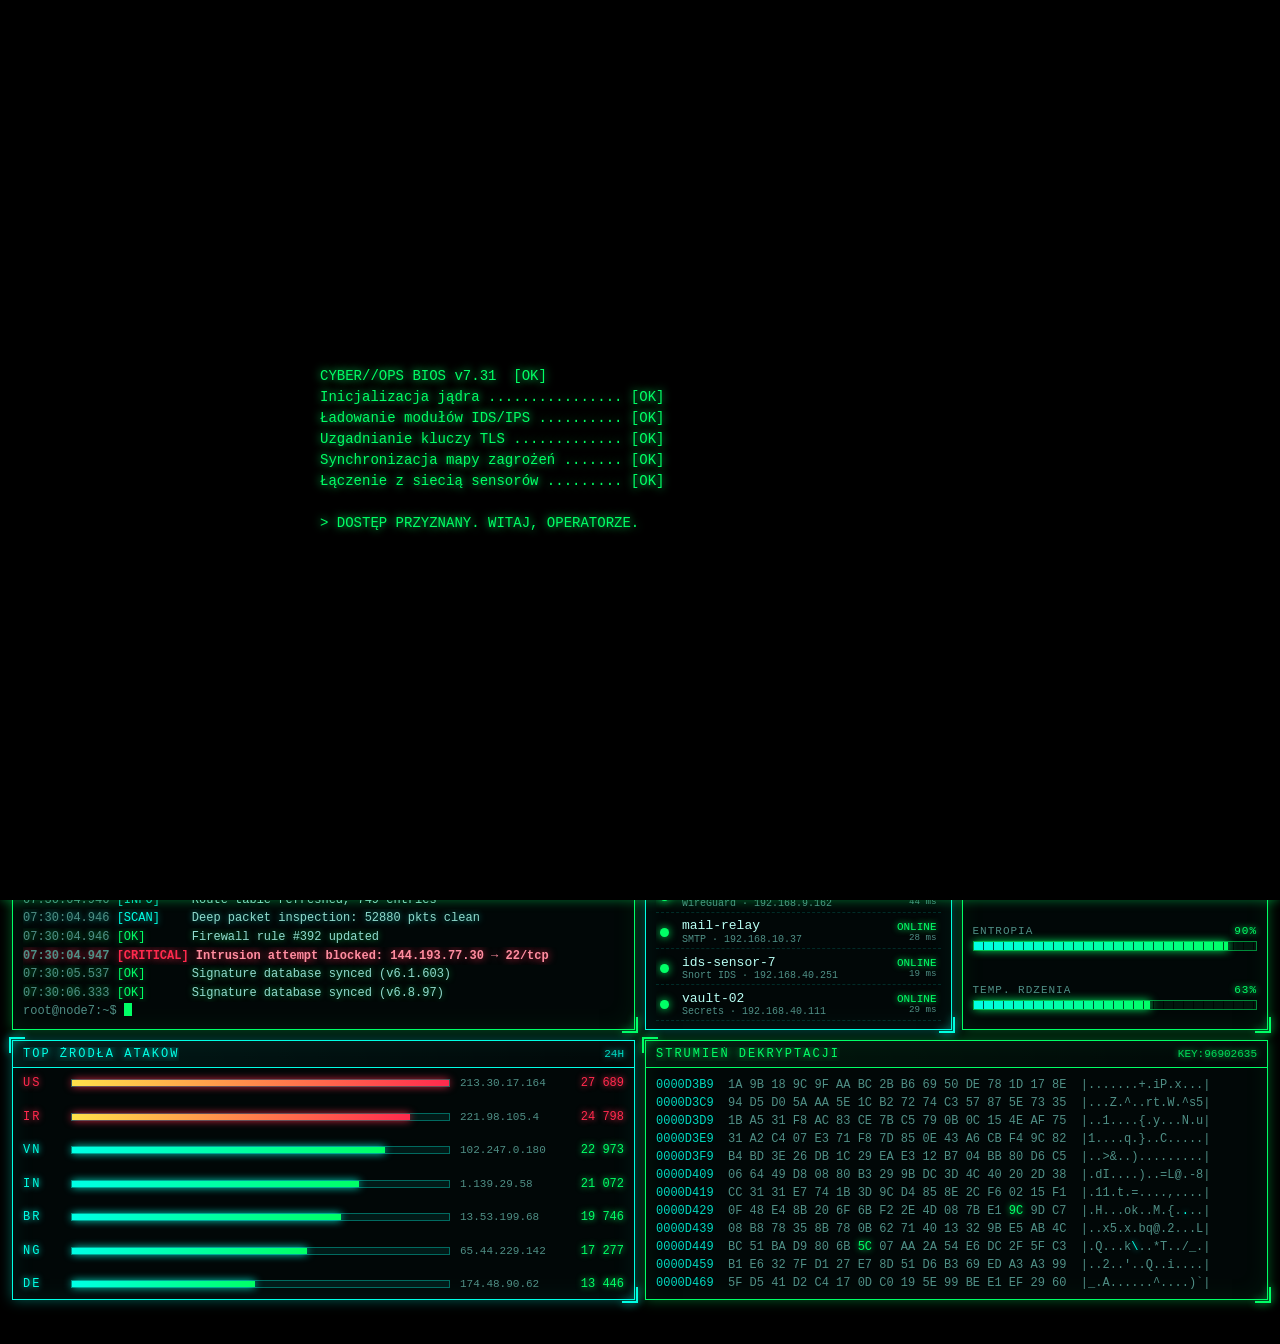
==== index.html @ f378c682 "Add cyber ops hacker dashboard (fake data, canvas visuals) Co-Authored-By: Claude Sonnet 5.5 <norepl" ====
<!DOCTYPE html>
<html lang="pl">
<head>
<meta charset="UTF-8">
<meta name="viewport" content="width=device-width, initial-scale=1">
<title>CYBER//OPS — Centrum Dowodzenia</title>
<link rel="stylesheet" href="css/style.css">
</head>
<body>
<canvas id="bg" aria-hidden="true"></canvas>
<div class="scanbar" aria-hidden="true"></div>

<div id="boot" class="boot"><pre id="bootText"></pre></div>

<header class="topbar">
  <div class="brand">
    <span class="logo">◢◤</span>
    <div>
      <h1 class="glitch" data-text="CYBER//OPS">CYBER//OPS</h1>
      <small>CENTRUM DOWODZENIA · NODE-7 · SYMULACJA</small>
    </div>
  </div>
  <div class="top-stats">
    <div><span class="k">UTC</span><span id="clock" class="v">--:--:--</span></div>
    <div><span class="k">UPTIME</span><span id="uptime" class="v">00:00:00</span></div>
    <div><span class="k">SESJA</span><span id="session" class="v">0x0000</span></div>
    <div class="status-pill" id="statusPill"><i></i><span id="statusText">SYSTEM SECURE</span></div>
  </div>
</header>

<main class="grid">

  <section class="panel cyan area-map">
    <div class="panel-head"><h2>GLOBALNA MAPA ZAGROŻEŃ</h2><span class="tag" id="mapEvents">0 ZDARZEŃ</span></div>
    <div class="panel-body canvas-wrap">
      <canvas id="map"></canvas>
      <div class="legend">
        <span><i class="dot c"></i>WĘZEŁ</span>
        <span><i class="dot g"></i>RUCH OK</span>
        <span><i class="dot r"></i>ZAGROŻENIE</span>
      </div>
    </div>
  </section>

  <section class="panel green area-counters">
    <div class="panel-head"><h2>LICZNIKI NA ŻYWO</h2><span class="tag">REAL-TIME</span></div>
    <div class="panel-body counters">
      <div class="counter" data-start="1284530" data-rate="3.7" data-jitter="2">
        <label>ZABLOKOWANE ZAGROŻENIA</label>
        <strong class="num">0</strong>
        <em class="rate">+0/s</em>
      </div>
      <div class="counter alt" data-start="9876543210" data-rate="48210" data-jitter="0.35">
        <label>PRZESKANOWANE PAKIETY</label>
        <strong class="num">0</strong>
        <em class="rate">+0/s</em>
      </div>
      <div class="counter" data-start="48213" data-rate="11.4" data-jitter="1.5">
        <label>AKTYWNE POŁĄCZENIA</label>
        <strong class="num">0</strong>
        <em class="rate">+0/s</em>
      </div>
      <div class="counter alt" data-start="731" data-rate="0.45" data-jitter="3">
        <label>WYKRYTE ANOMALIE</label>
        <strong class="num">0</strong>
        <em class="rate">+0/s</em>
      </div>
    </div>
  </section>

  <section class="panel cyan area-ch1">
    <div class="panel-head"><h2>RUCH PRZYCHODZĄCY</h2><span class="tag" id="ch1val">-- Mb/s</span></div>
    <div class="panel-body canvas-wrap"><canvas id="chart1"></canvas></div>
  </section>

  <section class="panel green area-ch2">
    <div class="panel-head"><h2>RUCH WYCHODZĄCY</h2><span class="tag" id="ch2val">-- Mb/s</span></div>
    <div class="panel-body canvas-wrap"><canvas id="chart2"></canvas></div>
  </section>

  <section class="panel cyan area-ch3">
    <div class="panel-head"><h2>HEARTBEAT RDZENIA</h2><span class="tag" id="ch3val">-- bpm</span></div>
    <div class="panel-body canvas-wrap"><canvas id="chart3"></canvas></div>
  </section>

  <section class="panel green area-gauges">
    <div class="panel-head"><h2>OBCIĄŻENIE / ZAGROŻENIE</h2><span class="tag">AUTO</span></div>
    <div class="panel-body gauges">
      <div class="gauge-box"><canvas id="gaugeCpu"></canvas></div>
      <div class="gauge-box"><canvas id="gaugeThreat"></canvas></div>
    </div>
  </section>

  <section class="panel green area-log">
    <div class="panel-head"><h2>TERMINAL // LOG SYSTEMOWY</h2><span class="tag blink">● REC</span></div>
    <div class="panel-body"><div id="log" class="log"></div></div>
  </section>

  <section class="panel cyan area-servers">
    <div class="panel-head"><h2>STATUS SYSTEMÓW</h2><span class="tag" id="srvSummary">-/-</span></div>
    <div class="panel-body"><ul id="servers" class="servers"></ul></div>
  </section>

  <section class="panel green area-res">
    <div class="panel-head"><h2>ZASOBY</h2><span class="tag">NODE-7</span></div>
    <div class="panel-body"><div id="bars" class="bars"></div></div>
  </section>

  <section class="panel cyan area-att">
    <div class="panel-head"><h2>TOP ŹRÓDŁA ATAKÓW</h2><span class="tag">24H</span></div>
    <div class="panel-body"><div id="attackers" class="attackers"></div></div>
  </section>

  <section class="panel green area-hex">
    <div class="panel-head"><h2>STRUMIEŃ DEKRYPTACJI</h2><span class="tag" id="hexKey">KEY:----</span></div>
    <div class="panel-body"><pre id="hex" class="hex"></pre></div>
  </section>

</main>

<footer class="ticker"><div class="ticker-track" id="ticker"></div></footer>

<script src="js/util.js"></script>
<script src="js/background.js"></script>
<script src="js/map.js"></script>
<script src="js/counters.js"></script>
<script src="js/charts.js"></script>
<script src="js/gauges.js"></script>
<script src="js/log.js"></script>
<script src="js/servers.js"></script>
<script src="js/widgets.js"></script>
<script src="js/main.js"></script>
</body>
</html>
---- css/style.css ----
:root {
  --bg: #000;
  --bg2: #0a0a0a;
  --cyan: #00ffe5;
  --cyan2: #00d9c0;
  --green: #00ff66;
  --green2: #39ff14;
  --red: #ff2a4d;
  --yellow: #ffe14a;
  --text: #b8fff4;
  --dim: #4f8f86;
  --font: "Share Tech Mono", "Courier New", Courier, monospace;
}

* { box-sizing: border-box; margin: 0; padding: 0; }

html, body { background: var(--bg); color: var(--text); font-family: var(--font); }
body {
  min-height: 100vh;
  padding: 10px 12px 44px;
  overflow-x: hidden;
  font-size: 13px;
}

#bg { position: fixed; inset: 0; width: 100%; height: 100%; z-index: 0; pointer-events: none; }

/* scan lines + vignette */
body::after {
  content: "";
  position: fixed; inset: 0; z-index: 50; pointer-events: none;
  background:
    repeating-linear-gradient(to bottom, rgba(0,0,0,0) 0, rgba(0,0,0,0) 2px, rgba(0,0,0,.28) 3px),
    radial-gradient(ellipse at center, rgba(0,0,0,0) 55%, rgba(0,0,0,.65) 100%);
}
.scanbar {
  position: fixed; left: 0; right: 0; height: 120px; z-index: 49; pointer-events: none;
  background: linear-gradient(to bottom, rgba(0,255,229,0), rgba(0,255,229,.05), rgba(0,255,229,0));
  animation: scan 7s linear infinite;
}
@keyframes scan { from { top: -140px; } to { top: 100%; } }

/* ---------- boot ---------- */
.boot {
  position: fixed; inset: 0; z-index: 100; background: #000;
  display: flex; align-items: center; justify-content: center;
  transition: opacity .8s ease; padding: 20px;
}
.boot.done { opacity: 0; pointer-events: none; }
.boot pre {
  color: var(--green); text-shadow: 0 0 8px var(--green);
  font-family: var(--font); font-size: 14px; line-height: 1.5; width: min(640px, 100%);
}

/* ---------- top bar ---------- */
.topbar {
  position: relative; z-index: 2;
  display: flex; flex-wrap: wrap; gap: 12px; align-items: center; justify-content: space-between;
  padding: 8px 14px; margin-bottom: 10px;
  border: 1px solid var(--cyan);
  box-shadow: 0 0 14px rgba(0,255,229,.35), inset 0 0 24px rgba(0,255,229,.06);
  background: rgba(0,10,10,.7);
}
.brand { display: flex; align-items: center; gap: 12px; }
.logo { font-size: 32px; color: var(--green); text-shadow: 0 0 12px var(--green); }
.brand h1 {
  font-size: 24px; letter-spacing: 6px; font-weight: normal;
  color: var(--cyan); text-shadow: 0 0 10px var(--cyan), 0 0 22px rgba(0,255,229,.5);
}
.brand small { color: var(--dim); letter-spacing: 2px; font-size: 11px; }

.glitch { position: relative; }
.glitch::before, .glitch::after {
  content: attr(data-text); position: absolute; left: 0; top: 0; width: 100%; overflow: hidden;
  opacity: 0; letter-spacing: inherit;
}
.glitch::before { color: var(--red); text-shadow: none; animation: glitch1 6s infinite; }
.glitch::after  { color: var(--green); text-shadow: none; animation: glitch2 6s infinite; }
@keyframes glitch1 {
  0%, 92%, 100% { opacity: 0; transform: none; }
  93% { opacity: .8; transform: translate(-3px, 1px); clip-path: inset(10% 0 55% 0); }
  95% { opacity: .8; transform: translate(2px, -1px); clip-path: inset(60% 0 5% 0); }
  97% { opacity: 0; }
}
@keyframes glitch2 {
  0%, 93%, 100% { opacity: 0; transform: none; }
  94% { opacity: .8; transform: translate(3px, -1px); clip-path: inset(40% 0 30% 0); }
  96% { opacity: .8; transform: translate(-2px, 1px); clip-path: inset(0 0 70% 0); }
  98% { opacity: 0; }
}

.top-stats { display: flex; flex-wrap: wrap; gap: 20px; align-items: center; }
.top-stats .k { display: block; color: var(--dim); font-size: 10px; letter-spacing: 2px; }
.top-stats .v { color: var(--cyan); font-size: 18px; text-shadow: 0 0 8px var(--cyan); }

.status-pill {
  display: flex; align-items: center; gap: 8px; padding: 6px 12px;
  border: 1px solid var(--green); color: var(--green);
  text-shadow: 0 0 8px var(--green); box-shadow: 0 0 10px rgba(0,255,102,.4);
  letter-spacing: 2px; transition: all .4s;
}
.status-pill i { width: 9px; height: 9px; border-radius: 50%; background: currentColor; box-shadow: 0 0 8px currentColor; animation: pulse 1.4s infinite; }
.status-pill.warn { color: var(--yellow); border-color: var(--yellow); text-shadow: 0 0 8px var(--yellow); box-shadow: 0 0 10px rgba(255,225,74,.4); }
.status-pill.crit { color: var(--red); border-color: var(--red); text-shadow: 0 0 8px var(--red); box-shadow: 0 0 14px rgba(255,42,77,.6); }

@keyframes pulse { 0%, 100% { opacity: 1; transform: scale(1); } 50% { opacity: .35; transform: scale(.7); } }

/* ---------- grid ---------- */
.grid {
  position: relative; z-index: 2;
  display: grid; gap: 10px;
  grid-template-columns: repeat(4, minmax(0, 1fr));
  grid-template-rows: 190px 190px 210px 330px 260px;
  grid-template-areas:
    "map    map    map    counters"
    "map    map    map    counters"
    "ch1    ch2    ch3    gauges"
    "log    log    servers res"
    "att    att    hex    hex";
}
.area-map { grid-area: map; }
.area-counters { grid-area: counters; }
.area-ch1 { grid-area: ch1; }
.area-ch2 { grid-area: ch2; }
.area-ch3 { grid-area: ch3; }
.area-gauges { grid-area: gauges; }
.area-log { grid-area: log; }
.area-servers { grid-area: servers; }
.area-res { grid-area: res; }
.area-att { grid-area: att; }
.area-hex { grid-area: hex; }

/* ---------- panels ---------- */
.panel {
  --c: var(--cyan);
  --c-glow: rgba(0,255,229,.35);
  --c-dim: rgba(0,255,229,.07);
  position: relative; display: flex; flex-direction: column; min-width: 0; min-height: 0;
  background: rgba(2,10,10,.78);
  border: 1px solid var(--c);
  box-shadow: 0 0 12px var(--c-glow), inset 0 0 26px var(--c-dim);
  animation: panelIn .7s ease backwards;
}
.panel.green { --c: var(--green); --c-glow: rgba(0,255,102,.35); --c-dim: rgba(0,255,102,.07); }
.panel:nth-child(2) { animation-delay: .08s; } .panel:nth-child(3) { animation-delay: .16s; }
.panel:nth-child(4) { animation-delay: .24s; } .panel:nth-child(5) { animation-delay: .32s; }
.panel:nth-child(6) { animation-delay: .40s; } .panel:nth-child(7) { animation-delay: .48s; }
.panel:nth-child(8) { animation-delay: .56s; } .panel:nth-child(9) { animation-delay: .64s; }
.panel:nth-child(10) { animation-delay: .72s; } .panel:nth-child(11) { animation-delay: .8s; }
@keyframes panelIn { from { opacity: 0; transform: translateY(12px); } }

/* corner brackets */
.panel::before, .panel::after {
  content: ""; position: absolute; width: 14px; height: 14px; pointer-events: none;
  border: 2px solid var(--c); filter: drop-shadow(0 0 4px var(--c));
}
.panel::before { top: -4px; left: -4px; border-right: 0; border-bottom: 0; }
.panel::after { bottom: -4px; right: -4px; border-left: 0; border-top: 0; }

.panel-head {
  display: flex; justify-content: space-between; align-items: center; gap: 8px;
  padding: 6px 10px; border-bottom: 1px solid var(--c);
  background: linear-gradient(90deg, var(--c-dim), transparent);
}
.panel-head h2 {
  font-size: 12px; font-weight: normal; letter-spacing: 2px; white-space: nowrap; overflow: hidden; text-overflow: ellipsis;
  color: var(--c); text-shadow: 0 0 8px var(--c);
}
.tag { font-size: 11px; color: var(--c); opacity: .85; white-space: nowrap; text-shadow: 0 0 6px var(--c); }
.blink { animation: blink 1.1s steps(2, start) infinite; color: var(--red); text-shadow: 0 0 6px var(--red); }
@keyframes blink { to { visibility: hidden; } }

.panel-body { position: relative; flex: 1; min-height: 0; padding: 8px 10px; overflow: hidden; }
.canvas-wrap { padding: 0; }
.canvas-wrap canvas { position: absolute; inset: 0; width: 100%; height: 100%; display: block; }

/* legend on map */
.legend { position: absolute; left: 10px; bottom: 8px; display: flex; gap: 14px; font-size: 10px; letter-spacing: 1px; color: var(--dim); }
.legend .dot { display: inline-block; width: 7px; height: 7px; border-radius: 50%; margin-right: 5px; }
.dot.c { background: var(--cyan); box-shadow: 0 0 6px var(--cyan); }
.dot.g { background: var(--green); box-shadow: 0 0 6px var(--green); }
.dot.r { background: var(--red); box-shadow: 0 0 6px var(--red); }

/* ---------- counters ---------- */
.counters { display: flex; flex-direction: column; gap: 8px; justify-content: space-between; }
.counter { border-left: 3px solid var(--cyan); padding: 2px 0 2px 10px; position: relative; }
.counter.alt { border-left-color: var(--green); }
.counter label { display: block; font-size: 10px; letter-spacing: 2px; color: var(--dim); }
.counter .num {
  display: block; font-size: 30px; font-weight: normal; line-height: 1.15; letter-spacing: 1px;
  color: var(--cyan); text-shadow: 0 0 10px var(--cyan), 0 0 24px rgba(0,255,229,.45);
  font-variant-numeric: tabular-nums; white-space: nowrap;
}
.counter.alt .num { color: var(--green); text-shadow: 0 0 10px var(--green), 0 0 24px rgba(0,255,102,.45); }
.counter .rate { font-style: normal; font-size: 11px; color: var(--green2); text-shadow: 0 0 6px var(--green2); }
.counter.alt .rate { color: var(--cyan2); text-shadow: 0 0 6px var(--cyan2); }

/* ---------- gauges ---------- */
.gauges { display: flex; gap: 6px; padding: 4px; }
.gauge-box { position: relative; flex: 1; min-width: 0; }
.gauge-box canvas { position: absolute; inset: 0; width: 100%; height: 100%; }

/* ---------- log ---------- */
.log { height: 100%; overflow: hidden; display: flex; flex-direction: column; justify-content: flex-end; font-size: 12px; line-height: 1.55; }
.log .line { flex-shrink: 0; white-space: nowrap; overflow: hidden; text-overflow: ellipsis; animation: lineIn .25s ease-out; }
.log .ts { color: var(--dim); }
.log .lvl { display: inline-block; min-width: 68px; }
.log .OK { color: var(--green); text-shadow: 0 0 6px rgba(0,255,102,.6); }
.log .INFO { color: var(--cyan2); }
.log .SCAN { color: var(--cyan); text-shadow: 0 0 6px rgba(0,255,229,.6); }
.log .WARN { color: var(--yellow); text-shadow: 0 0 6px rgba(255,225,74,.6); }
.log .CRITICAL { color: var(--red); text-shadow: 0 0 8px var(--red); font-weight: bold; }
.log .line.CRITICAL { animation: lineIn .25s ease-out, critFlash .9s ease-out; }
.log .msg { color: #8fd9cd; }
.log .line.CRITICAL .msg { color: #ff8da0; }
@keyframes lineIn { from { opacity: 0; transform: translateX(-8px); } }
@keyframes critFlash { 0% { background: rgba(255,42,77,.35); } 100% { background: transparent; } }
.log .cursor { display: inline-block; width: 8px; height: 13px; background: var(--green); vertical-align: -2px; animation: blink 1s steps(2, start) infinite; }

/* ---------- servers ---------- */
.servers { list-style: none; display: flex; flex-direction: column; gap: 3px; height: 100%; justify-content: space-between; overflow: hidden; }
.servers li { flex-shrink: 0; display: grid; grid-template-columns: 14px 1fr auto; gap: 8px; align-items: center; padding: 3px 4px; border-bottom: 1px dashed rgba(0,255,229,.15); }
.servers .led { width: 9px; height: 9px; border-radius: 50%; background: var(--green); box-shadow: 0 0 8px var(--green); animation: pulse 1.6s infinite; }
.servers li.off .led { background: var(--red); box-shadow: 0 0 8px var(--red); animation: pulse .5s infinite; }
.servers .name { color: var(--text); line-height: 1.1; }
.servers .name small { display: block; color: var(--dim); font-size: 10px; }
.servers .st { font-size: 11px; color: var(--green); text-shadow: 0 0 6px var(--green); text-align: right; line-height: 1.1; }
.servers .st small { display: block; color: var(--dim); text-shadow: none; }
.servers li.off .st { color: var(--red); text-shadow: 0 0 6px var(--red); }
.servers li.off .name { color: #ff8da0; }
.servers li.flash { animation: rowFlash .8s ease-out; }
@keyframes rowFlash { 0% { background: rgba(0,255,229,.25); } 100% { background: transparent; } }

/* ---------- resource bars ---------- */
.bars { display: flex; flex-direction: column; gap: 12px; height: 100%; justify-content: space-around; }
.bar .row { display: flex; justify-content: space-between; font-size: 11px; letter-spacing: 1px; margin-bottom: 4px; }
.bar .row span:first-child { color: var(--dim); }
.bar .row span:last-child { color: var(--green); text-shadow: 0 0 6px var(--green); }
.bar .track { height: 10px; border: 1px solid rgba(0,255,102,.5); background: rgba(0,255,102,.06); position: relative; }
.bar .fill {
  height: 100%; width: 0;
  background: linear-gradient(90deg, var(--cyan), var(--green));
  box-shadow: 0 0 10px var(--green);
  transition: width 1.4s cubic-bezier(.3,.7,.3,1);
}
.bar .track::after {
  content: ""; position: absolute; inset: 0; pointer-events: none;
  background: repeating-linear-gradient(90deg, transparent 0 9px, rgba(0,0,0,.7) 9px 10px);
}

/* ---------- attackers ---------- */
.attackers { display: flex; flex-direction: column; gap: 6px; height: 100%; justify-content: space-between; }
.att { display: grid; grid-template-columns: 38px 1fr 90px 64px; gap: 10px; align-items: center; font-size: 12px; transition: transform .5s; }
.att .cc { color: var(--cyan); text-shadow: 0 0 6px var(--cyan); letter-spacing: 2px; }
.att .meter { height: 8px; background: rgba(0,255,229,.08); border: 1px solid rgba(0,255,229,.35); }
.att .meter i { display: block; height: 100%; background: linear-gradient(90deg, var(--cyan), var(--green)); box-shadow: 0 0 8px var(--cyan); transition: width .8s; }
.att .ip { color: var(--dim); font-size: 11px; }
.att .n { color: var(--green); text-align: right; text-shadow: 0 0 6px var(--green); font-variant-numeric: tabular-nums; }
.att.hot .cc, .att.hot .n { color: var(--red); text-shadow: 0 0 6px var(--red); }
.att.hot .meter i { background: linear-gradient(90deg, var(--yellow), var(--red)); box-shadow: 0 0 8px var(--red); }

/* ---------- hex ---------- */
.hex { font-family: var(--font); font-size: 12px; line-height: 1.5; color: var(--dim); height: 100%; overflow: hidden; white-space: pre; }
.hex b { font-weight: normal; color: var(--green); text-shadow: 0 0 6px var(--green); }
.hex u { text-decoration: none; color: var(--cyan); text-shadow: 0 0 6px var(--cyan); }
.hex .addr { color: var(--cyan2); }

/* ---------- ticker ---------- */
.ticker {
  position: fixed; left: 0; right: 0; bottom: 0; z-index: 10; height: 30px; overflow: hidden;
  background: rgba(0,0,0,.92); border-top: 1px solid var(--green); box-shadow: 0 0 12px rgba(0,255,102,.4);
  display: flex; align-items: center;
}
.ticker-track { display: inline-flex; white-space: nowrap; animation: marquee 80s linear infinite; padding-left: 100%; }
.ticker-track span { margin-right: 60px; color: var(--green); text-shadow: 0 0 6px var(--green); font-size: 12px; letter-spacing: 1px; }
.ticker-track span.w { color: var(--yellow); text-shadow: 0 0 6px var(--yellow); }
.ticker-track span.c { color: var(--red); text-shadow: 0 0 6px var(--red); }
.ticker-track span.i { color: var(--cyan); text-shadow: 0 0 6px var(--cyan); }
@keyframes marquee { to { transform: translateX(-100%); } }

/* ---------- responsive ---------- */
@media (max-width: 1200px) {
  .grid {
    grid-template-columns: repeat(2, minmax(0, 1fr));
    grid-template-rows: 300px auto 190px 190px 220px 300px 260px 260px;
    grid-template-areas:
      "map map"
      "counters counters"
      "ch1 ch2"
      "ch3 gauges"
      "servers res"
      "log log"
      "att att"
      "hex hex";
  }
  .counters { flex-direction: row; flex-wrap: wrap; }
  .counter { flex: 1 1 200px; }
  .gauges { min-height: 190px; }
}
@media (max-width: 700px) {
  body { padding: 8px 8px 44px; }
  .grid {
    grid-template-columns: minmax(0, 1fr);
    grid-template-rows: 240px auto 170px 170px 170px 210px 320px 280px 260px 260px 240px;
    grid-template-areas: "map" "counters" "ch1" "ch2" "ch3" "gauges" "servers" "res" "log" "att" "hex";
  }
  .brand h1 { font-size: 18px; letter-spacing: 3px; }
  .counter .num { font-size: 24px; }
  .att { grid-template-columns: 34px 1fr 56px; }
  .att .ip { display: none; }
  .top-stats { gap: 12px; }
}

@media (prefers-reduced-motion: reduce) {
  .scanbar, .glitch::before, .glitch::after { display: none; }
}
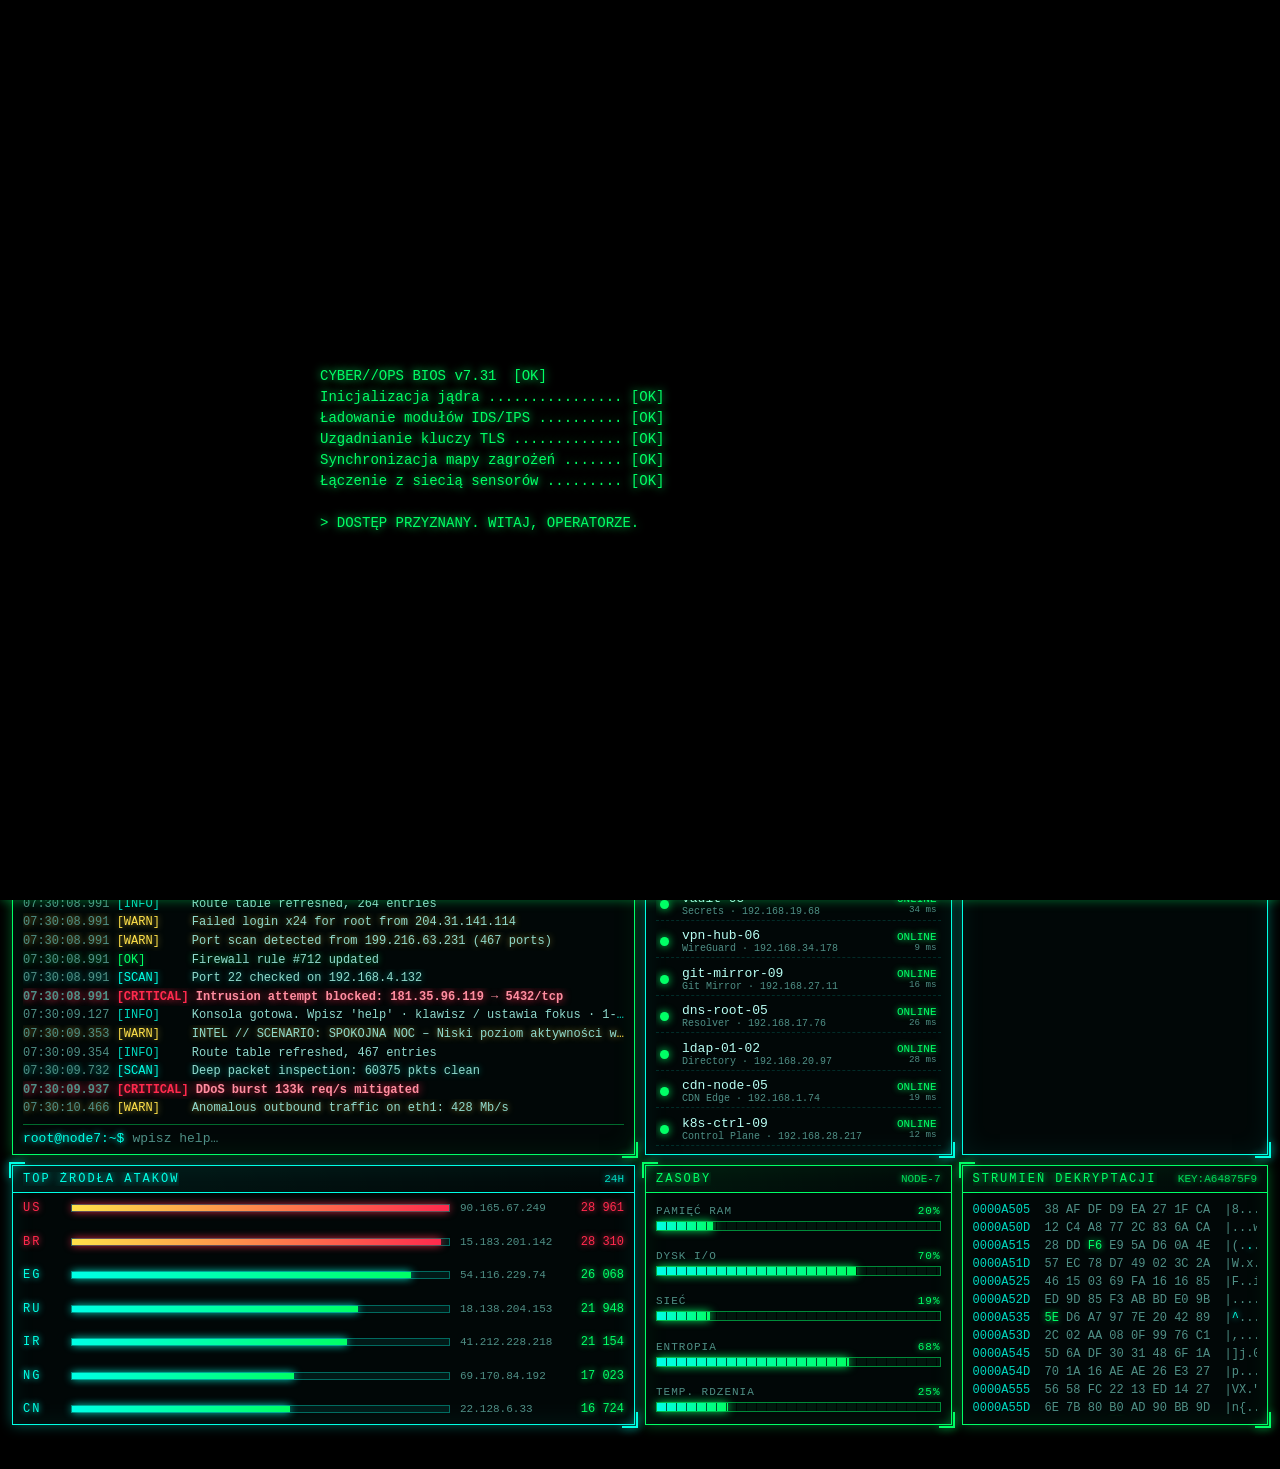
==== commit 348c77ba: "Add interactive defence game: clickable threats, abilities, console, scenarios Co-Authored-By: Claud" ====
--- a/index.html
+++ b/index.html
@@ -9,6 +9,17 @@
 <body>
 <canvas id="bg" aria-hidden="true"></canvas>
 <div class="scanbar" aria-hidden="true"></div>
+<div id="flash" aria-hidden="true"></div>
+
+<div id="gameover" class="gameover">
+  <div class="box">
+    <h2>SYSTEM COMPROMISED</h2>
+    <p>Obrona HQ upadła.</p>
+    <div class="big" id="goScore">0</div>
+    <small id="goStats"></small>
+    <button id="restartBtn" class="btn">▶ RESTART SYSTEMU</button>
+  </div>
+</div>
 
 <div id="boot" class="boot"><pre id="bootText"></pre></div>
 
@@ -24,9 +35,31 @@
     <div><span class="k">UTC</span><span id="clock" class="v">--:--:--</span></div>
     <div><span class="k">UPTIME</span><span id="uptime" class="v">00:00:00</span></div>
     <div><span class="k">SESJA</span><span id="session" class="v">0x0000</span></div>
+    <button class="sfx" id="sfxBtn" type="button">DŹWIĘK: OFF</button>
     <div class="status-pill" id="statusPill"><i></i><span id="statusText">SYSTEM SECURE</span></div>
   </div>
 </header>
+
+<section class="panel green hud" id="hud">
+  <div class="hud-stats">
+    <div><span class="k">WYNIK</span><span class="v" id="hScore">0</span></div>
+    <div><span class="k">REKORD</span><span class="v dim" id="hHigh">0</span></div>
+    <div><span class="k">FALA</span><span class="v" id="hWave">1</span></div>
+    <div><span class="k">COMBO</span><span class="v" id="hCombo">x1.00</span></div>
+    <div><span class="k">BLOKADY</span><span class="v" id="hBlocked">0</span></div>
+    <div><span class="k">SCENARIUSZ</span><span class="scen calm" id="hScen">—</span></div>
+  </div>
+  <div class="hud-int">
+    <div class="row"><span>INTEGRALNOŚĆ HQ</span><span id="hInt">100%</span></div>
+    <div class="track"><div class="fill" id="hIntFill"></div></div>
+  </div>
+  <div class="hud-ab">
+    <button class="ab" data-ab="fw" type="button"><kbd>1</kbd><b>FIREWALL</b><span class="t">GOTOWE</span></button>
+    <button class="ab" data-ab="purge" type="button"><kbd>2</kbd><b>PURGE</b><span class="t">GOTOWE</span></button>
+    <button class="ab" data-ab="auto" type="button"><kbd>3</kbd><b>AUTO-DEF</b><span class="t">GOTOWE</span></button>
+    <button class="ab" data-ab="patch" type="button"><kbd>4</kbd><b>NAPRAWA</b><span class="t">GOTOWE</span></button>
+  </div>
+</section>
 
 <main class="grid">
 
@@ -34,6 +67,7 @@
     <div class="panel-head"><h2>GLOBALNA MAPA ZAGROŻEŃ</h2><span class="tag" id="mapEvents">0 ZDARZEŃ</span></div>
     <div class="panel-body canvas-wrap">
       <canvas id="map"></canvas>
+      <div class="hint" id="hint">▸ KLIKAJ CZERWONE CELE NA MAPIE, ZANIM DOLECĄ DO HQ ◂</div>
       <div class="legend">
         <span><i class="dot c"></i>WĘZEŁ</span>
         <span><i class="dot g"></i>RUCH OK</span>
@@ -93,12 +127,20 @@
 
   <section class="panel green area-log">
     <div class="panel-head"><h2>TERMINAL // LOG SYSTEMOWY</h2><span class="tag blink">● REC</span></div>
-    <div class="panel-body"><div id="log" class="log"></div></div>
+    <div class="panel-body log-body">
+      <div id="log" class="log"></div>
+      <form id="cli" class="cli" autocomplete="off"><label for="cmd">root@node7:~$</label><input id="cmd" type="text" spellcheck="false" placeholder="wpisz help…"></form>
+    </div>
   </section>
 
   <section class="panel cyan area-servers">
     <div class="panel-head"><h2>STATUS SYSTEMÓW</h2><span class="tag" id="srvSummary">-/-</span></div>
     <div class="panel-body"><ul id="servers" class="servers"></ul></div>
+  </section>
+
+  <section class="panel cyan area-thr">
+    <div class="panel-head"><h2>AKTYWNE ZAGROŻENIA</h2><span class="tag" id="threatCount">0 AKTYWNYCH</span></div>
+    <div class="panel-body"><div id="threatList" class="threats"></div></div>
   </section>
 
   <section class="panel green area-res">
@@ -121,6 +163,7 @@
 <footer class="ticker"><div class="ticker-track" id="ticker"></div></footer>
 
 <script src="js/util.js"></script>
+<script src="js/state.js"></script>
 <script src="js/background.js"></script>
 <script src="js/map.js"></script>
 <script src="js/counters.js"></script>
@@ -129,6 +172,8 @@
 <script src="js/log.js"></script>
 <script src="js/servers.js"></script>
 <script src="js/widgets.js"></script>
+<script src="js/console.js"></script>
+<script src="js/game.js"></script>
 <script src="js/main.js"></script>
 </body>
 </html>
--- a/css/style.css
+++ b/css/style.css
@@ -109,13 +109,13 @@
   position: relative; z-index: 2;
   display: grid; gap: 10px;
   grid-template-columns: repeat(4, minmax(0, 1fr));
-  grid-template-rows: 190px 190px 210px 330px 260px;
+  grid-template-rows: 190px 190px 210px 340px 260px;
   grid-template-areas:
     "map    map    map    counters"
     "map    map    map    counters"
     "ch1    ch2    ch3    gauges"
-    "log    log    servers res"
-    "att    att    hex    hex";
+    "log    log    servers thr"
+    "att    att    res    hex";
 }
 .area-map { grid-area: map; }
 .area-counters { grid-area: counters; }
@@ -126,6 +126,7 @@
 .area-log { grid-area: log; }
 .area-servers { grid-area: servers; }
 .area-res { grid-area: res; }
+.area-thr { grid-area: thr; }
 .area-att { grid-area: att; }
 .area-hex { grid-area: hex; }
 
@@ -201,6 +202,9 @@
 
 /* ---------- log ---------- */
 .log { height: 100%; overflow: hidden; display: flex; flex-direction: column; justify-content: flex-end; font-size: 12px; line-height: 1.55; }
+.log .SYS { color: #9fe8dc; }
+.log .CMD { color: #fff; }
+.log .lvl.SYS, .log .lvl.CMD { color: var(--dim); }
 .log .line { flex-shrink: 0; white-space: nowrap; overflow: hidden; text-overflow: ellipsis; animation: lineIn .25s ease-out; }
 .log .ts { color: var(--dim); }
 .log .lvl { display: inline-block; min-width: 68px; }
@@ -270,7 +274,7 @@
   background: rgba(0,0,0,.92); border-top: 1px solid var(--green); box-shadow: 0 0 12px rgba(0,255,102,.4);
   display: flex; align-items: center;
 }
-.ticker-track { display: inline-flex; white-space: nowrap; animation: marquee 80s linear infinite; padding-left: 100%; }
+.ticker-track { display: inline-flex; white-space: nowrap;  }
 .ticker-track span { margin-right: 60px; color: var(--green); text-shadow: 0 0 6px var(--green); font-size: 12px; letter-spacing: 1px; }
 .ticker-track span.w { color: var(--yellow); text-shadow: 0 0 6px var(--yellow); }
 .ticker-track span.c { color: var(--red); text-shadow: 0 0 6px var(--red); }
@@ -281,15 +285,15 @@
 @media (max-width: 1200px) {
   .grid {
     grid-template-columns: repeat(2, minmax(0, 1fr));
-    grid-template-rows: 300px auto 190px 190px 220px 300px 260px 260px;
+    grid-template-rows: 340px auto 190px 190px 300px 340px 260px 260px;
     grid-template-areas:
       "map map"
       "counters counters"
       "ch1 ch2"
       "ch3 gauges"
-      "servers res"
+      "thr servers"
       "log log"
-      "att att"
+      "att res"
       "hex hex";
   }
   .counters { flex-direction: row; flex-wrap: wrap; }
@@ -300,8 +304,8 @@
   body { padding: 8px 8px 44px; }
   .grid {
     grid-template-columns: minmax(0, 1fr);
-    grid-template-rows: 240px auto 170px 170px 170px 210px 320px 280px 260px 260px 240px;
-    grid-template-areas: "map" "counters" "ch1" "ch2" "ch3" "gauges" "servers" "res" "log" "att" "hex";
+    grid-template-rows: 280px 240px auto 170px 170px 170px 210px 320px 340px 280px 260px 240px;
+    grid-template-areas: "map" "thr" "counters" "ch1" "ch2" "ch3" "gauges" "servers" "log" "res" "att" "hex";
   }
   .brand h1 { font-size: 18px; letter-spacing: 3px; }
   .counter .num { font-size: 24px; }
@@ -313,3 +317,89 @@
 @media (prefers-reduced-motion: reduce) {
   .scanbar, .glitch::before, .glitch::after { display: none; }
 }
+
+/* ================= warstwa gry ================= */
+.hud { flex-direction: row; position: relative; z-index: 2; margin-bottom: 10px; display: flex; flex-wrap: wrap; gap: 14px 24px; align-items: center; padding: 8px 14px; }
+.hud-stats { display: flex; flex-wrap: wrap; gap: 8px 22px; align-items: flex-end; }
+.hud-stats .k { display: block; font-size: 10px; letter-spacing: 2px; color: var(--dim); }
+.hud-stats .v { font-size: 22px; color: var(--green); text-shadow: 0 0 10px var(--green); font-variant-numeric: tabular-nums; }
+.hud-stats .v.dim { color: var(--cyan2); text-shadow: 0 0 8px var(--cyan2); font-size: 18px; }
+.scen { display: inline-block; font-size: 14px; letter-spacing: 1px; padding: 3px 8px; border: 1px solid currentColor; color: var(--cyan); text-shadow: 0 0 8px currentColor; }
+.scen.ddos, .scen.zero { color: var(--red); }
+.scen.ransom, .scen.scan { color: var(--yellow); }
+.scen.calm { color: var(--green); }
+.hud-int { flex: 1 1 220px; min-width: 200px; }
+.hud-int .row { display: flex; justify-content: space-between; font-size: 11px; letter-spacing: 2px; margin-bottom: 4px; color: var(--dim); }
+.hud-int .row span:last-child { color: var(--green); text-shadow: 0 0 6px var(--green); }
+.hud-int .track { height: 14px; border: 1px solid var(--green); background: rgba(0,255,102,.06); position: relative; }
+.hud-int .fill { height: 100%; width: 100%; background: linear-gradient(90deg, var(--cyan), var(--green)); box-shadow: 0 0 12px var(--green); transition: width .25s linear; }
+.hud-int .track.warn { border-color: var(--yellow); } .hud-int .track.warn .fill { background: linear-gradient(90deg, var(--yellow), var(--green2)); box-shadow: 0 0 12px var(--yellow); }
+.hud-int .track.crit { border-color: var(--red); animation: pulse .6s infinite; } .hud-int .track.crit .fill { background: linear-gradient(90deg, var(--red), var(--yellow)); box-shadow: 0 0 14px var(--red); }
+.hud-int .track::after { content: ""; position: absolute; inset: 0; pointer-events: none; background: repeating-linear-gradient(90deg, transparent 0 11px, rgba(0,0,0,.65) 11px 12px); }
+
+.hud-ab { display: flex; gap: 8px; flex-wrap: wrap; }
+.ab, .btn, .sfx {
+  font-family: var(--font); cursor: pointer; color: var(--cyan); background: rgba(0,255,229,.05);
+  border: 1px solid var(--cyan); text-shadow: 0 0 6px var(--cyan); transition: background .15s, box-shadow .15s;
+}
+.ab { position: relative; overflow: hidden; display: grid; grid-template-columns: auto 1fr; gap: 0 8px; align-items: center; text-align: left; padding: 5px 10px; min-width: 128px; letter-spacing: 1px; }
+.ab:hover:not(.cd), .btn:hover, .sfx:hover { background: rgba(0,255,229,.2); box-shadow: 0 0 14px rgba(0,255,229,.6); }
+.ab kbd { grid-row: span 2; font-family: var(--font); font-size: 16px; color: var(--green); border: 1px solid var(--green); padding: 1px 6px; text-shadow: 0 0 6px var(--green); }
+.ab b { font-weight: normal; font-size: 12px; }
+.ab .t { font-size: 10px; color: var(--green); }
+.ab::after { content: ""; position: absolute; left: 0; bottom: 0; height: 100%; width: calc(var(--p, 0) * 100%); background: rgba(0,0,0,.65); pointer-events: none; }
+.ab.cd { color: var(--dim); border-color: var(--dim); text-shadow: none; cursor: default; }
+.ab.cd .t { color: var(--dim); }
+.ab.active { border-color: var(--green); color: var(--green); box-shadow: 0 0 16px var(--green); animation: pulse .8s infinite; }
+.sfx { padding: 6px 10px; font-size: 11px; letter-spacing: 1px; }
+.sfx.on { color: var(--green); border-color: var(--green); text-shadow: 0 0 6px var(--green); }
+
+.hint { position: absolute; top: 8px; left: 50%; transform: translateX(-50%); padding: 4px 12px; font-size: 12px; letter-spacing: 2px; white-space: nowrap; color: var(--yellow); text-shadow: 0 0 8px var(--yellow); border: 1px solid var(--yellow); background: rgba(0,0,0,.7); pointer-events: none; animation: blink 1.4s steps(2, start) 6; transition: opacity 1s; max-width: 96%; overflow: hidden; text-overflow: ellipsis; }
+.hint.fade { opacity: 0; }
+
+/* lista zagrożeń */
+.threats { display: flex; flex-direction: column; gap: 5px; height: 100%; overflow: hidden; }
+.threats .none { color: var(--dim); text-align: center; margin-top: 30px; letter-spacing: 1px; }
+.th { flex-shrink: 0; border: 1px solid rgba(255,42,77,.55); background: rgba(255,42,77,.06); padding: 4px 6px; }
+.th.urgent { border-color: var(--red); box-shadow: 0 0 10px rgba(255,42,77,.55); animation: pulse .5s infinite; }
+.th .top { display: flex; align-items: center; gap: 8px; }
+.th b { font-weight: normal; color: var(--red); text-shadow: 0 0 6px var(--red); font-size: 12px; flex: 1; }
+.th .hp { color: #ff8da0; letter-spacing: 1px; font-size: 10px; }
+.th button { font-family: var(--font); font-size: 11px; cursor: pointer; color: var(--green); background: rgba(0,255,102,.08); border: 1px solid var(--green); padding: 1px 8px; }
+.th button:hover { background: rgba(0,255,102,.3); }
+.th .sub { font-size: 10px; color: var(--dim); }
+.th .eta { height: 3px; background: rgba(255,42,77,.15); margin-top: 3px; }
+.th .eta i { display: block; height: 100%; background: var(--red); box-shadow: 0 0 6px var(--red); }
+
+/* konsola */
+.log-body { display: flex; flex-direction: column; gap: 6px; }
+.log-body .log { flex: 1; min-height: 0; }
+.cli { display: flex; align-items: center; gap: 8px; border-top: 1px solid rgba(0,255,102,.4); padding-top: 6px; flex-shrink: 0; }
+.cli label { color: var(--cyan); text-shadow: 0 0 6px var(--cyan); white-space: nowrap; }
+.cli input { flex: 1; min-width: 0; background: transparent; border: 0; outline: 0; color: var(--green); font-family: var(--font); font-size: 13px; text-shadow: 0 0 6px var(--green); caret-color: var(--green); }
+.cli input::placeholder { color: var(--dim); text-shadow: none; }
+
+/* serwery klikalne */
+.servers li.off, .servers li.boot { cursor: pointer; }
+.servers li.off:hover { background: rgba(255,42,77,.12); }
+.servers li.boot .led { background: var(--yellow); box-shadow: 0 0 8px var(--yellow); }
+.servers li.boot .st { color: var(--yellow); text-shadow: 0 0 6px var(--yellow); }
+
+/* efekty włamania */
+#flash { position: fixed; inset: 0; z-index: 60; pointer-events: none; opacity: 0; background: radial-gradient(ellipse at center, rgba(255,42,77,.0) 30%, rgba(255,42,77,.55) 100%); }
+#flash.on { animation: flashRed .7s ease-out; }
+@keyframes flashRed { 0% { opacity: 1; } 100% { opacity: 0; } }
+body.shake .grid, body.shake .hud { animation: shake .45s; }
+@keyframes shake { 0%, 100% { transform: none; } 15% { transform: translate(-6px, 3px); } 30% { transform: translate(5px, -4px); } 45% { transform: translate(-4px, -2px); } 60% { transform: translate(4px, 3px); } 80% { transform: translate(-2px, 1px); } }
+
+/* game over */
+.gameover { position: fixed; inset: 0; z-index: 90; display: none; align-items: center; justify-content: center; background: rgba(0,0,0,.82); }
+.gameover.show { display: flex; }
+.gameover .box { text-align: center; padding: 28px 40px; border: 1px solid var(--red); box-shadow: 0 0 40px rgba(255,42,77,.6), inset 0 0 40px rgba(255,42,77,.1); background: #050000; max-width: 92%; }
+.gameover h2 { color: var(--red); letter-spacing: 6px; font-weight: normal; font-size: 26px; text-shadow: 0 0 14px var(--red); animation: blink 1s steps(2, start) infinite; }
+.gameover p { color: var(--dim); margin: 8px 0; }
+.gameover .big { font-size: 56px; color: var(--cyan); text-shadow: 0 0 18px var(--cyan); }
+.gameover small { display: block; color: var(--dim); margin-bottom: 18px; letter-spacing: 1px; }
+.btn { padding: 10px 22px; font-size: 14px; letter-spacing: 2px; }
+
+@media (max-width: 700px) { .hud-ab .ab { flex: 1 1 45%; } .hint { font-size: 10px; letter-spacing: 1px; } }
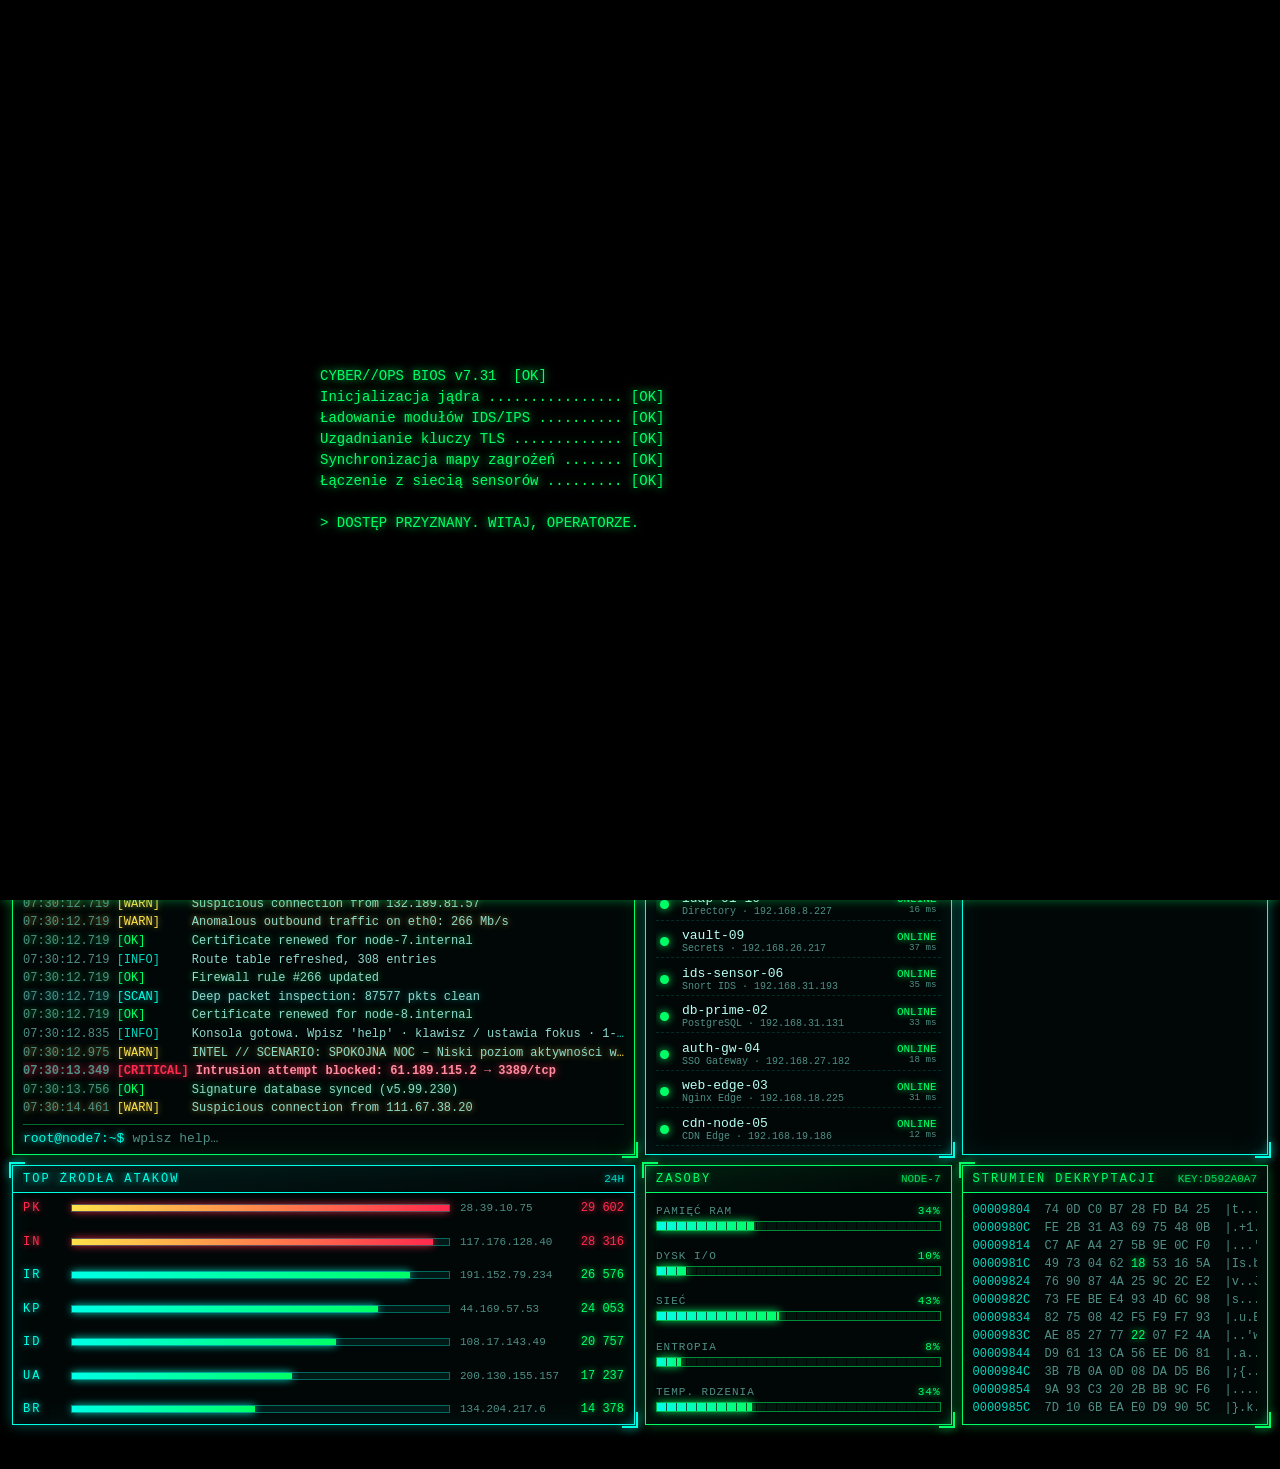
==== commit 0d8a1a48: "Add fullscreen toggle (button and F key) Co-Authored-By: Claude Sonnet 5.5 <noreply@anthropic.com> C" ====
--- a/index.html
+++ b/index.html
@@ -36,6 +36,7 @@
     <div><span class="k">UPTIME</span><span id="uptime" class="v">00:00:00</span></div>
     <div><span class="k">SESJA</span><span id="session" class="v">0x0000</span></div>
     <button class="sfx" id="sfxBtn" type="button">DŹWIĘK: OFF</button>
+    <button class="sfx" id="fsBtn" type="button" title="Pełny ekran (F)">⛶ PEŁNY EKRAN</button>
     <div class="status-pill" id="statusPill"><i></i><span id="statusText">SYSTEM SECURE</span></div>
   </div>
 </header>
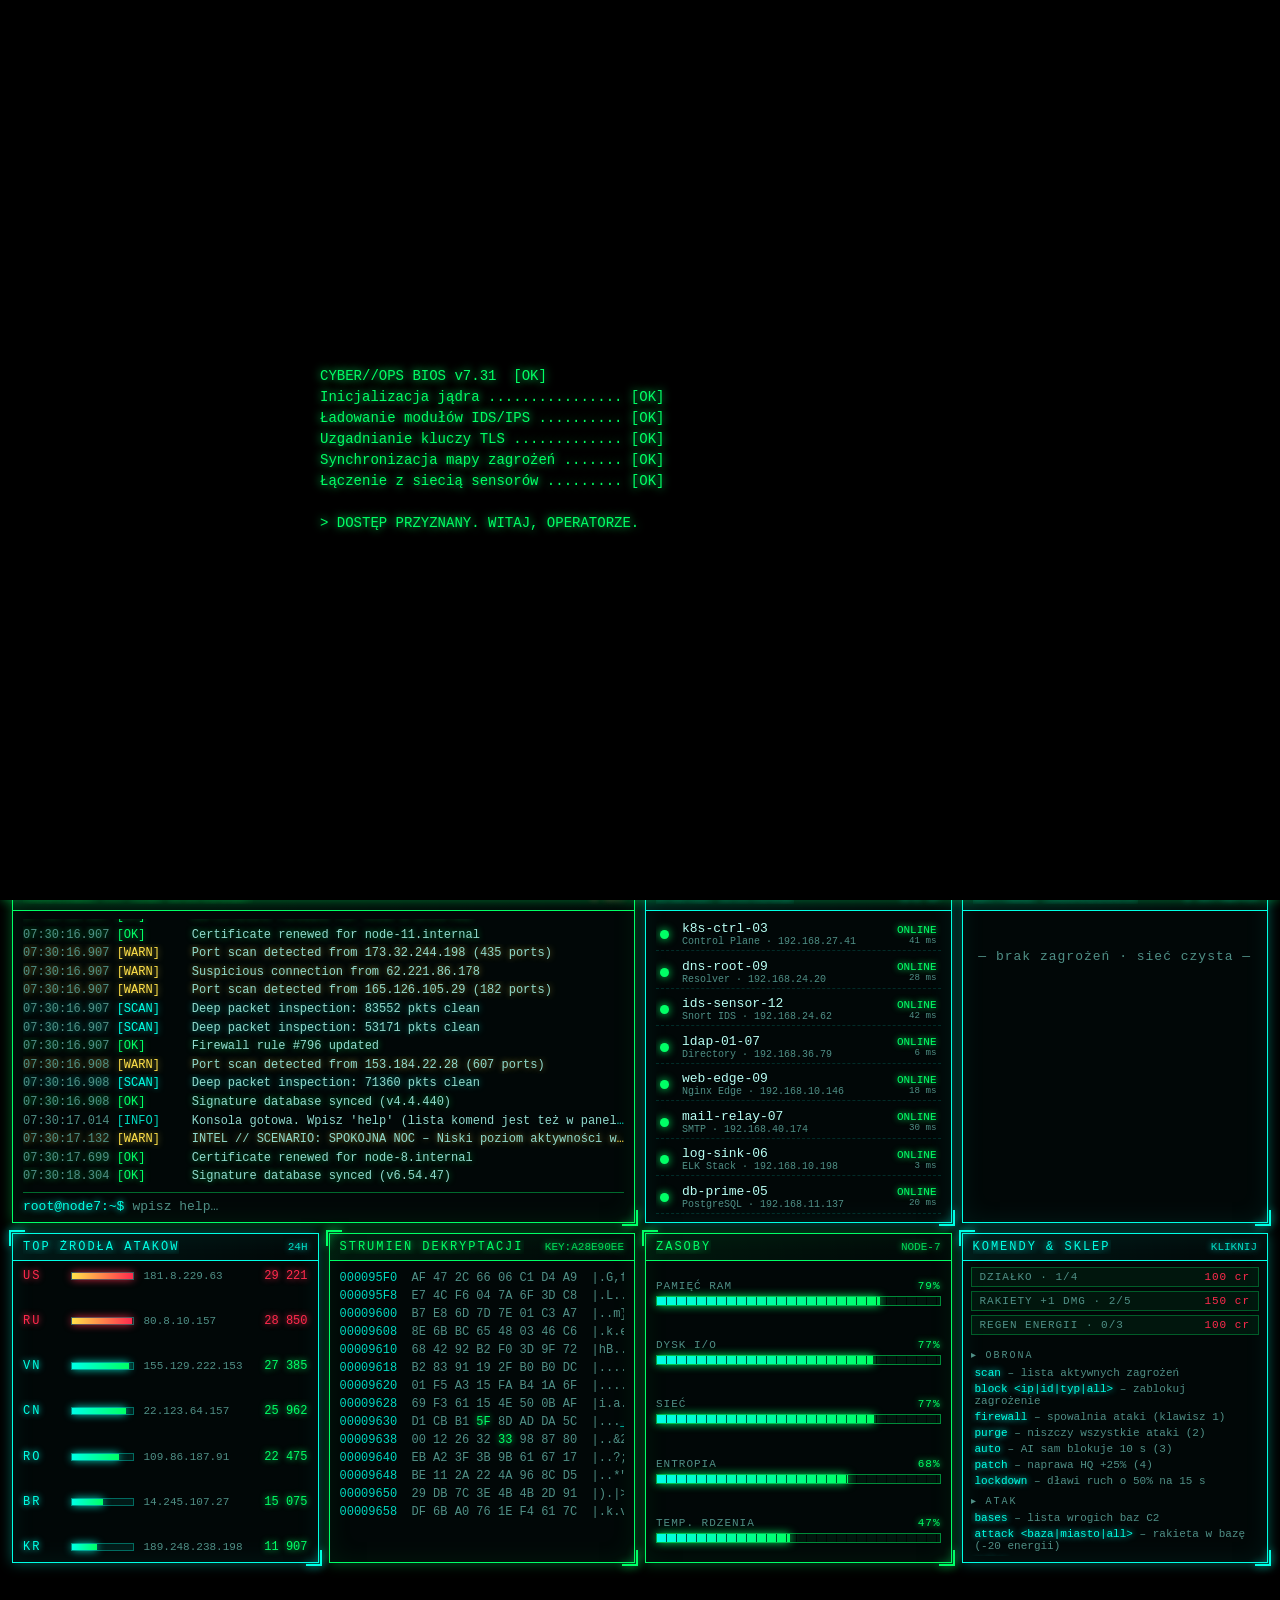
==== commit 31671f85: "Add offence: enemy C2 bases, missiles, auto turrets, raids, shop, command panel Co-Authored-By: Clau" ====
--- a/index.html
+++ b/index.html
@@ -48,11 +48,15 @@
     <div><span class="k">FALA</span><span class="v" id="hWave">1</span></div>
     <div><span class="k">COMBO</span><span class="v" id="hCombo">x1.00</span></div>
     <div><span class="k">BLOKADY</span><span class="v" id="hBlocked">0</span></div>
+    <div><span class="k">KREDYTY</span><span class="v cy" id="hCred">0</span></div>
+    <div><span class="k">DZIAŁKA</span><span class="v cy" id="hTur">1</span></div>
     <div><span class="k">SCENARIUSZ</span><span class="scen calm" id="hScen">—</span></div>
   </div>
   <div class="hud-int">
     <div class="row"><span>INTEGRALNOŚĆ HQ</span><span id="hInt">100%</span></div>
     <div class="track"><div class="fill" id="hIntFill"></div></div>
+    <div class="row en"><span>ENERGIA (RAKIETA −20)</span><span id="hEn">100⚡</span></div>
+    <div class="track en"><div class="fill" id="hEnFill"></div></div>
   </div>
   <div class="hud-ab">
     <button class="ab" data-ab="fw" type="button"><kbd>1</kbd><b>FIREWALL</b><span class="t">GOTOWE</span></button>
@@ -68,7 +72,8 @@
     <div class="panel-head"><h2>GLOBALNA MAPA ZAGROŻEŃ</h2><span class="tag" id="mapEvents">0 ZDARZEŃ</span></div>
     <div class="panel-body canvas-wrap">
       <canvas id="map"></canvas>
-      <div class="hint" id="hint">▸ KLIKAJ CZERWONE CELE NA MAPIE, ZANIM DOLECĄ DO HQ ◂</div>
+      <div class="hint" id="hint">▸ CZERWONE = ATAKI: KLIKAJ JE · ŻÓŁTE = WROGIE BAZY C2: KLIKNIJ, BY WYSTRZELIĆ RAKIETĘ ◂</div>
+      <div class="raid" id="raidBanner"></div>
       <div class="legend">
         <span><i class="dot c"></i>WĘZEŁ</span>
         <span><i class="dot g"></i>RUCH OK</span>
@@ -159,6 +164,18 @@
     <div class="panel-body"><pre id="hex" class="hex"></pre></div>
   </section>
 
+  <section class="panel cyan area-cmd">
+    <div class="panel-head"><h2>KOMENDY &amp; SKLEP</h2><span class="tag">KLIKNIJ</span></div>
+    <div class="panel-body cmdpanel">
+      <div class="shop">
+        <button type="button" class="buy" data-buy="turret"><span class="n"></span><span class="c"></span></button>
+        <button type="button" class="buy" data-buy="missile"><span class="n"></span><span class="c"></span></button>
+        <button type="button" class="buy" data-buy="energy"><span class="n"></span><span class="c"></span></button>
+      </div>
+      <div id="cmdList" class="cmdlist"></div>
+    </div>
+  </section>
+
 </main>
 
 <footer class="ticker"><div class="ticker-track" id="ticker"></div></footer>
--- a/css/style.css
+++ b/css/style.css
@@ -109,13 +109,13 @@
   position: relative; z-index: 2;
   display: grid; gap: 10px;
   grid-template-columns: repeat(4, minmax(0, 1fr));
-  grid-template-rows: 190px 190px 210px 340px 260px;
+  grid-template-rows: 190px 190px 210px 340px 330px;
   grid-template-areas:
     "map    map    map    counters"
     "map    map    map    counters"
     "ch1    ch2    ch3    gauges"
     "log    log    servers thr"
-    "att    att    res    hex";
+    "att    hex    res    cmd";
 }
 .area-map { grid-area: map; }
 .area-counters { grid-area: counters; }
@@ -127,6 +127,7 @@
 .area-servers { grid-area: servers; }
 .area-res { grid-area: res; }
 .area-thr { grid-area: thr; }
+.area-cmd { grid-area: cmd; }
 .area-att { grid-area: att; }
 .area-hex { grid-area: hex; }
 
@@ -285,7 +286,7 @@
 @media (max-width: 1200px) {
   .grid {
     grid-template-columns: repeat(2, minmax(0, 1fr));
-    grid-template-rows: 340px auto 190px 190px 300px 340px 260px 260px;
+    grid-template-rows: 340px auto 190px 190px 300px 340px 260px 340px;
     grid-template-areas:
       "map map"
       "counters counters"
@@ -294,7 +295,7 @@
       "thr servers"
       "log log"
       "att res"
-      "hex hex";
+      "hex cmd";
   }
   .counters { flex-direction: row; flex-wrap: wrap; }
   .counter { flex: 1 1 200px; }
@@ -304,8 +305,8 @@
   body { padding: 8px 8px 44px; }
   .grid {
     grid-template-columns: minmax(0, 1fr);
-    grid-template-rows: 280px 240px auto 170px 170px 170px 210px 320px 340px 280px 260px 240px;
-    grid-template-areas: "map" "thr" "counters" "ch1" "ch2" "ch3" "gauges" "servers" "log" "res" "att" "hex";
+    grid-template-rows: 280px 240px auto 170px 170px 170px 210px 320px 340px 340px 280px 260px 240px;
+    grid-template-areas: "map" "thr" "counters" "ch1" "ch2" "ch3" "gauges" "servers" "log" "cmd" "res" "att" "hex";
   }
   .brand h1 { font-size: 18px; letter-spacing: 3px; }
   .counter .num { font-size: 24px; }
@@ -323,6 +324,7 @@
 .hud-stats { display: flex; flex-wrap: wrap; gap: 8px 22px; align-items: flex-end; }
 .hud-stats .k { display: block; font-size: 10px; letter-spacing: 2px; color: var(--dim); }
 .hud-stats .v { font-size: 22px; color: var(--green); text-shadow: 0 0 10px var(--green); font-variant-numeric: tabular-nums; }
+.hud-stats .v.cy { color: var(--cyan); text-shadow: 0 0 10px var(--cyan); }
 .hud-stats .v.dim { color: var(--cyan2); text-shadow: 0 0 8px var(--cyan2); font-size: 18px; }
 .scen { display: inline-block; font-size: 14px; letter-spacing: 1px; padding: 3px 8px; border: 1px solid currentColor; color: var(--cyan); text-shadow: 0 0 8px currentColor; }
 .scen.ddos, .scen.zero { color: var(--red); }
@@ -403,3 +405,27 @@
 .btn { padding: 10px 22px; font-size: 14px; letter-spacing: 2px; }
 
 @media (max-width: 700px) { .hud-ab .ab { flex: 1 1 45%; } .hint { font-size: 10px; letter-spacing: 1px; } }
+
+.hud-int .row.en { margin-top: 6px; }
+.hud-int .track.en { height: 8px; border-color: var(--cyan); background: rgba(0,255,229,.06); }
+.hud-int .track.en .fill { background: linear-gradient(90deg, var(--cyan2), var(--cyan)); box-shadow: 0 0 10px var(--cyan); }
+.hud-int .row.en span:last-child { color: var(--cyan); text-shadow: 0 0 6px var(--cyan); }
+
+.raid { position: absolute; top: 40%; left: 50%; transform: translate(-50%, -50%) scale(.8); padding: 8px 22px; font-size: 22px; letter-spacing: 4px; color: var(--red); text-shadow: 0 0 14px var(--red); border: 2px solid var(--red); background: rgba(0,0,0,.75); box-shadow: 0 0 30px rgba(255,42,77,.6); opacity: 0; pointer-events: none; white-space: nowrap; }
+.raid.show { animation: raidIn 3s ease-out forwards; }
+@keyframes raidIn { 0% { opacity: 0; transform: translate(-50%, -50%) scale(1.5); } 10% { opacity: 1; transform: translate(-50%, -50%) scale(1); } 25%, 55% { opacity: .35; } 40%, 70% { opacity: 1; } 100% { opacity: 0; } }
+
+.cmdpanel { display: flex; flex-direction: column; gap: 8px; padding: 6px 8px; }
+.shop { display: flex; flex-direction: column; gap: 4px; flex-shrink: 0; }
+.buy { display: flex; justify-content: space-between; font-family: var(--font); font-size: 11px; cursor: pointer; color: var(--green); background: rgba(0,255,102,.06); border: 1px solid var(--green); padding: 3px 8px; letter-spacing: 1px; }
+.buy:hover { background: rgba(0,255,102,.25); box-shadow: 0 0 10px rgba(0,255,102,.5); }
+.buy .c { color: var(--cyan); text-shadow: 0 0 6px var(--cyan); }
+.buy.poor { color: var(--dim); border-color: rgba(0,255,102,.3); }
+.buy.poor .c { color: var(--red); text-shadow: none; }
+.buy.maxed { opacity: .5; cursor: default; }
+.cmdlist { flex: 1; min-height: 0; overflow-y: auto; font-size: 11px; line-height: 1.35; scrollbar-width: thin; scrollbar-color: var(--cyan) transparent; }
+.cmdlist .grp { color: var(--dim); letter-spacing: 2px; margin: 6px 0 2px; font-size: 10px; }
+.cmdlist .c { display: block; width: 100%; text-align: left; background: none; border: 0; font-family: var(--font); font-size: 11px; cursor: pointer; padding: 2px 4px; color: var(--text); }
+.cmdlist .c:hover { background: rgba(0,255,229,.12); }
+.cmdlist .c b { color: var(--cyan); font-weight: normal; text-shadow: 0 0 6px var(--cyan); }
+.cmdlist .c i { font-style: normal; color: var(--dim); }
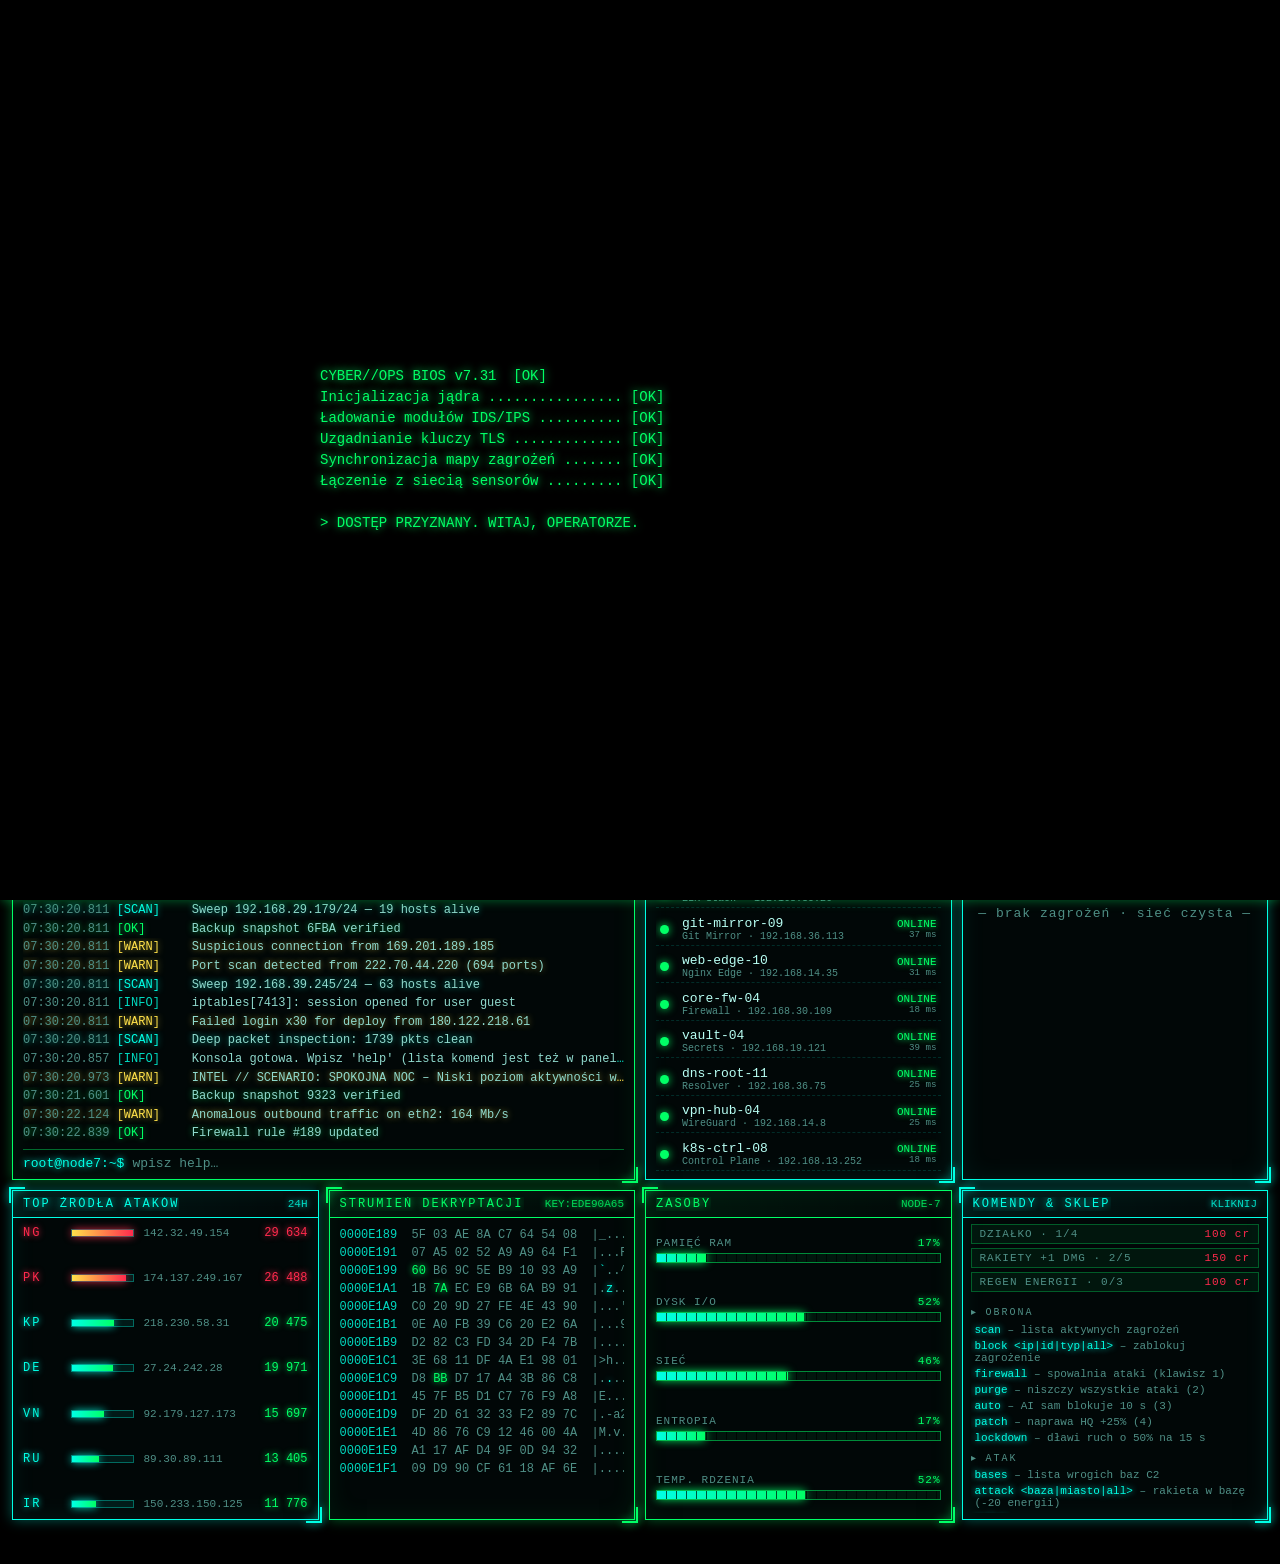
==== commit 2e07e774: "Remove map instruction banner Co-Authored-By: Claude Sonnet 5.5 <noreply@anthropic.com> Claude-Sessi" ====
--- a/index.html
+++ b/index.html
@@ -72,7 +72,6 @@
     <div class="panel-head"><h2>GLOBALNA MAPA ZAGROŻEŃ</h2><span class="tag" id="mapEvents">0 ZDARZEŃ</span></div>
     <div class="panel-body canvas-wrap">
       <canvas id="map"></canvas>
-      <div class="hint" id="hint">▸ CZERWONE = ATAKI: KLIKAJ JE · ŻÓŁTE = WROGIE BAZY C2: KLIKNIJ, BY WYSTRZELIĆ RAKIETĘ ◂</div>
       <div class="raid" id="raidBanner"></div>
       <div class="legend">
         <span><i class="dot c"></i>WĘZEŁ</span>
